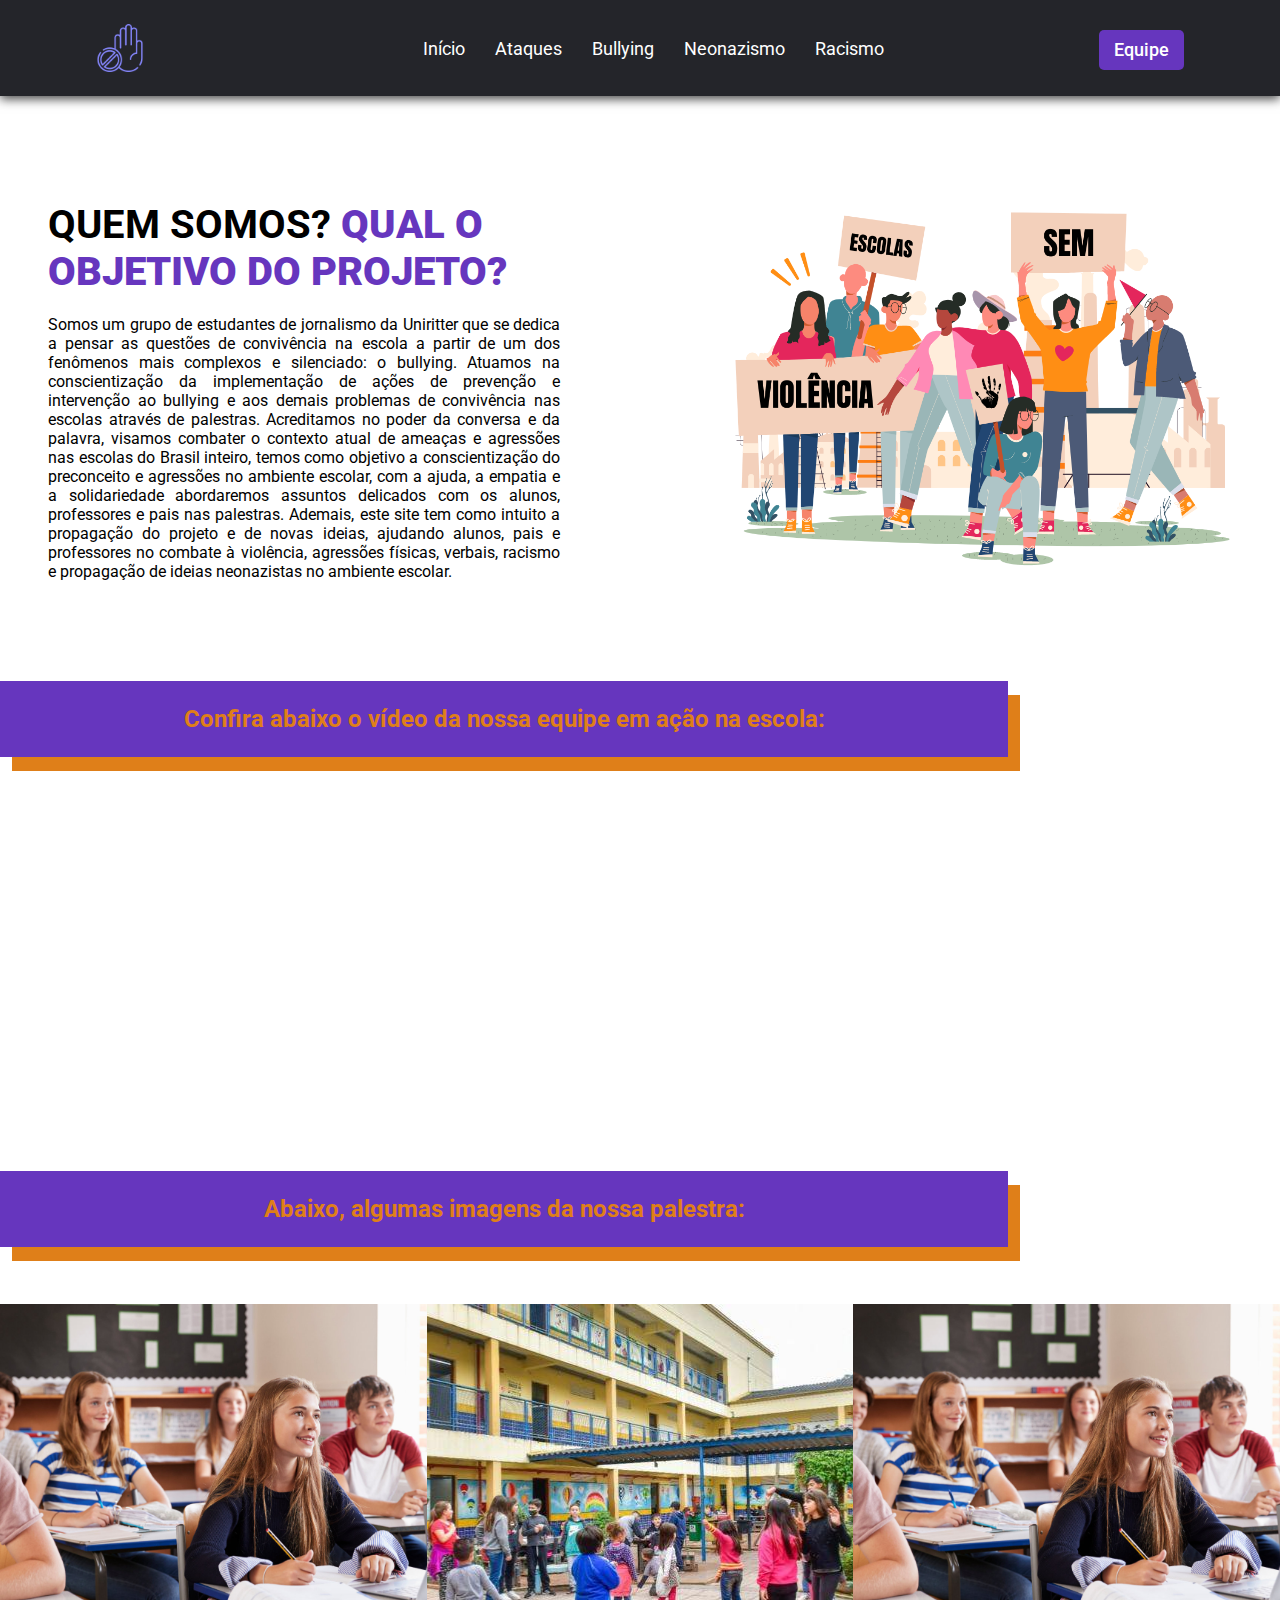
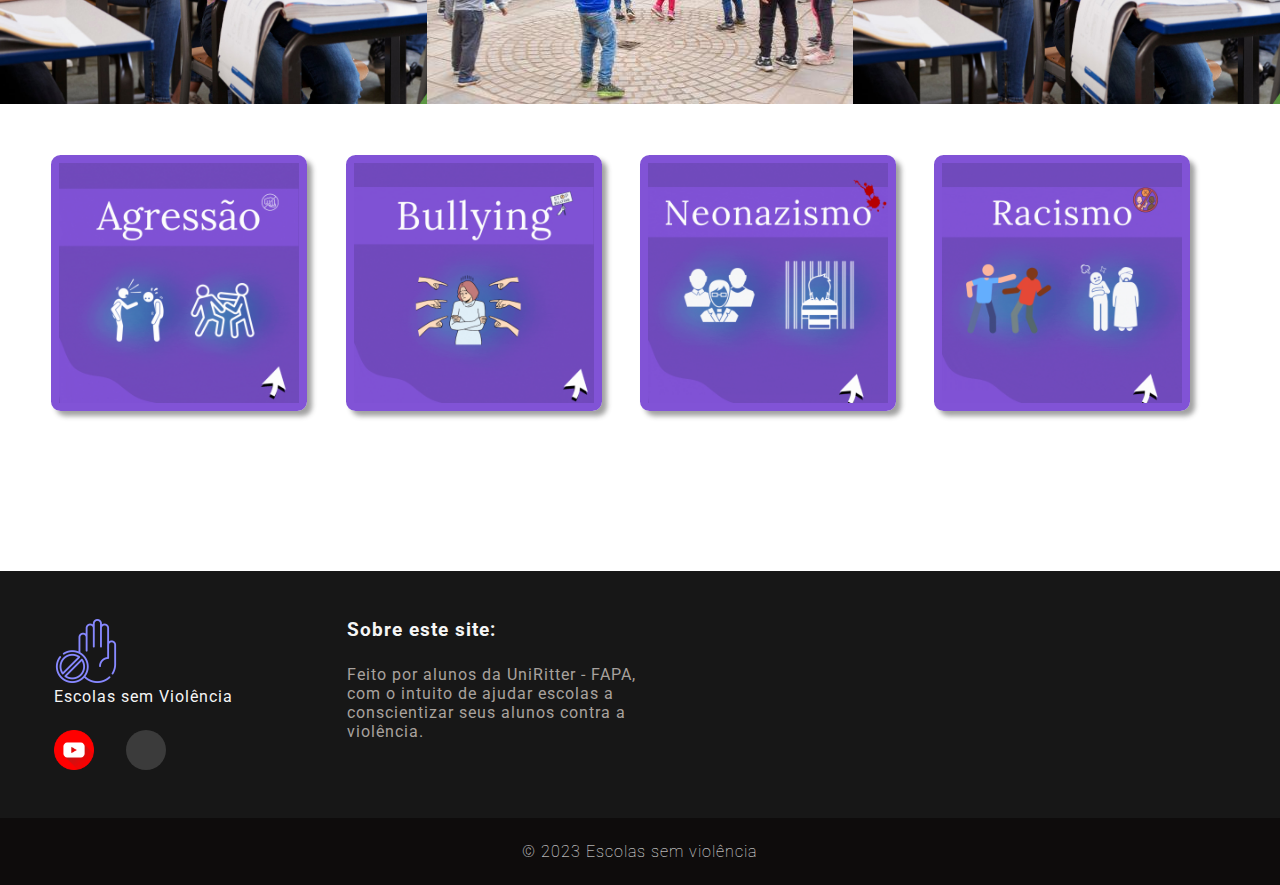
==== index.html @ dd7da3b0 "Add files via upload" ====
<!DOCTYPE html>
<html lang="pt-br">

<head>
    <meta charset="UTF-8">
    <link rel="icon" href="img/iconvc.png">
    <link rel="preconnect" href="https://fonts.googleapis.com">
    <link rel="preconnect" href="https://fonts.gstatic.com" crossorigin>
    <link href="https://fonts.googleapis.com/css2?family=Roboto:wght@500;900&display=swap" rel="stylesheet">
    <link rel="stylesheet" href="https://cdnjs.cloudflare.com/ajax/libs/font-awesome/6.4.0/css/all.min.css"
        integrity="sha512-iecdLmaskl7CVkqkXNQ/ZH/XLlvWZOJyj7Yy7tcenmpD1ypASozpmT/E0iPtmFIB46ZmdtAc9eNBvH0H/ZpiBw=="
        crossorigin="anonymous" referrerpolicy="no-referrer" />
    <link rel="stylesheet" href="style.css">
    <meta http-equiv="X-UA-Compatible" content="IE=edge">
    <meta name="viewport" content="width=device-width, initial-scale=1.0">
    <title>Escolas sem Violência</title>
</head>

<body>

    <header>
        <nav class="nav-bar">
            <div class="logo">
                <img src="img/iconvc.png" alt="logo-pic" class="img-header">
            </div>

            <div class="nav-list">
                <ul>
                    <li class="nav-item">
                        <a href="inicio.html" class="nav-link">Início</a>
                    </li>
                    <li class="nav-item">
                        <a href="ataques.html" class="nav-link">Ataques</a>
                    </li>
                    <li class="nav-item">
                        <a href="bullying.html" class="nav-link">Bullying</a>
                    </li>

                    <li class="nav-item">
                        <a href="neo.html" class="nav-link">Neonazismo</a>
                    </li>

                    <li class="nav-item">
                        <a href="racismo.html" class="nav-link">Racismo</a>
                    </li>
                </ul>
            </div>

            <div class="contato-button">
                <button><a href="equipe.html">Equipe</a></button>
            </div>
        </nav>
    </header>

    <main>
        <div class="text-bx">
            <h1>QUEM SOMOS? <b>QUAL O OBJETIVO DO PROJETO?</b></h1>
            <p>
                Somos um grupo de estudantes de jornalismo da Uniritter que se dedica a pensar as questões de
                convivência na escola a partir de um dos fenômenos mais complexos e silenciado: o bullying. Atuamos na
                conscientização da implementação de ações de prevenção e intervenção ao bullying e aos demais problemas
                de convivência nas escolas através de palestras.
                Acreditamos no poder da conversa e da palavra, visamos combater o contexto atual de ameaças e agressões
                nas escolas do Brasil inteiro, temos como objetivo a conscientização do preconceito e agressões no
                ambiente escolar, com a ajuda, a empatia e a solidariedade abordaremos assuntos delicados com os alunos,
                professores e pais nas palestras. Ademais, este site tem como intuito a propagação do projeto e de novas
                ideias, ajudando alunos, pais e professores no combate à violência, agressões físicas, verbais, racismo
                e propagação de ideias neonazistas no ambiente escolar.
            </p>

        </div>

        <div class="img-bx">
            <img src="img/iniciovc.png">
        </div>

    </main>

    <h2>Confira abaixo o vídeo da nossa equipe em ação na escola:</h2>
    <br><br>

    <iframe width="560" height="315" src="https://www.youtube.com/embed/hWSVHt4BJWE" title="YouTube video player"
        frameborder="0"
        allow="accelerometer; autoplay; clipboard-write; encrypted-media; gyroscope; picture-in-picture; web-share"
        allowfullscreen>
    </iframe>
    <br><br><br><br>

    <h2>Abaixo, algumas imagens da nossa palestra:</h2>
    <br><br><br>

    <div class="galeria">
        <div style="background-image: url('img/mod1.jpg');"></div>
        <div style="background-image: url('img/mod2.jpg');"></div>
        <div style="background-image: url('img/mod1.jpg');"></div>
    </div>
    <br><br>

    <div class="album">
        <a href="agressao.html" class="foto-album">
            <img src="img/agressao.gif" alt="agressao">
        </a>

        <a href="bullying.html" class="foto-album">
            <img src="img/bullying.gif" alt="bullying">
        </a>

        <a href="neo.html" class="foto-album">
            <img src="img/neo.gif" alt="neonazismo">
        </a>

        <a href="racismo.html" class="foto-album">
            <img src="img/racismo.gif" alt="racismo">
        </a>

        <br><br><br><br>

        <footer>
            <div id="footer_content">
                <div id="footer_contacts">
                    <img src="img/iconvc.png" alt="logo" class="img-footer">
                    <p>Escolas sem Violência</p>

                    <div id="footer_social_media">

                        <a href="https://www.youtube.com/@Escolassemviolencia" class="footer-link" id="youtube">
                            <img src="img/youtube.png" alt="youtube">
                        </a>

                        <a href="https://github.com/suedduarte" class="footer-link" id="github">
                            <i class="fa-brands fa-github"></i>
                        </a>

                    </div>

                </div>

                <div id="footer_subscribe">
                    <h3>Sobre este site:</h3>

                    <p>
                        Feito por alunos da UniRitter - FAPA, com o intuito de ajudar escolas a conscientizar seus
                        alunos contra a violência.
                    </p>

                </div>
            </div>

            <div id="footer_copyright">
                &#169
                2023 Escolas sem violência
            </div>
        </footer>


</body>

</html>
---- style.css ----
@charset "utf-8";

*{
    margin: 0;
    padding: 0;
    font-family: 'Roboto', sans-serif;
}

:root{
    --color-primary: #6636be;
    --color-secondary: #df7f19;
    --color-quaternary: #24252a;
    --black: #000000;
}

header{
    background-color: var(--color-quaternary);
    box-shadow: 0px 3px 10px #464646;
}

.nav-bar{
    display: flex;
    justify-content: space-between;
    padding: 1.5rem 6rem;
}

.img-header{
    height: 3rem;
    width: 3rem;
    margin-right: 4rem ;
}

.logo{
    display: flex;
    align-items: center;
}

.nav-list{
    display: flex;
    align-items: center;

}

.nav-list ul{
    display: flex;
    justify-content: center;
    list-style: none;
}

.nav-item{
    margin: 0 15px;
}

.nav-link{
    text-decoration: none;
    font-size: 1.15rem;
    color: #fff;
    font-weight: 400;
    transition: all 0.4s;
}

.nav-link:hover{
    color:var(--color-primary);
}

.contato-button button{
    border: none;
    background-color: var(--color-primary);
    padding: 10px 15px;
    border-radius: 5px;
    margin-top: 7%;
    transition: all 0.4s;
}

.contato-button button:hover{
    background-color: var(--color-secondary);
}

.contato-button button a{
    text-decoration: none;
    color: #fff;
    font-weight: 500;
    font-size: 1.1rem;
}

main{
    margin-top: 5px;
    display: flex;
    align-items: center;
    justify-content: space-between;
}

.text-bx{
    width: 40%;
    margin-left: 3rem;
}

.text-bx h1{
    font-size: 2.5rem;
    text-transform: uppercase; 
}

.text-bx h1 b{
    color: var(--color-primary);
}

.text-bx p{
    color: var(--black);
    font-weight: 400;
    margin-top: 20px;
    justify-content: center;
    text-align: justify;
}

.img-bx{
    width: 45%;
}

.img-bx img{
    width: 100%;
}

iframe{
    padding-left: 23rem;
}

.school{
    margin-left: 10rem;
}

.school img{
    width: 30rem;
    height: 18rem;
    border: solid var(--color-secondary);
    border-radius: 1rem;
}

h2{
    font-size: 1.5rem;
    color: var(--color-secondary);
    text-align: center;
    background-color: #6636be;
    padding: 1.5rem;
    margin-right: 17rem;
    box-shadow: 12px 14px 0px var(--color-secondary);
}

.galeria{
    display: flex;
    height: 25rem;
}

.galeria > div{
    flex: 1;
    background-position: center;
    background-size: cover; 
    background-repeat: no-repeat;
    transition: all .2s cubic-bezier(1 ,1 ,1, 1 );
}

.galeria >div:hover{
    flex: 3;  
}

.album{
    display: flex;
    flex-wrap: wrap;
    justify-content:space-evenly;
    padding: 1vw ;
}

.foto-album img {
    width: 100%;
    height: 100%;
}

.foto-album {
    width:  240px;
    height: 240px ;
    border: 8px solid #8153D6;
    border-radius: 0.6rem;
    box-shadow: 5px 5px 5px #35353577  ;
    
}

.foto-album:hover{
    transform:scale(1.3);
}


footer{
    width: 130%;
    color: #f5f5f5;
    font-family: 'Inter', sans-serif;
    box-sizing: border-box;
    letter-spacing: 1px; 
    margin-top: 10rem;
    margin-left: -0.9rem;
    margin-right: -0.8rem;
    margin-bottom: -4rem;
}

.img-footer{
    height: 4rem;
    width: 4rem;
}

.footer-link{
    text-decoration: none;
}

#footer_content{
    background-color: #171717;
    display: grid; 
    grid-template-columns: repeat(4, 1fr); 
    padding: 3rem 3.5rem;
    
}

#footer_contacts h1{
    margin-bottom: 0.75rem;
}

#footer_social_media{
    display: flex;
    gap: 2rem; 
    margin-top: 1.5rem;
}

#footer_social_media .footer-link{
    display: flex;
    align-items: center;
    justify-content: center;
    height: 2.5rem;
    width: 2.5rem;
    color: #f5f5f5;
    border-radius: 50%;
    transition: all 0.4s;
}

#footer_social_media .footer-link i{
    font-size: 1.25rem;
}

#footer_social_media .footer-link:hover{
    opacity: 0.8;
}

#instagram{
    background: linear-gradient(#7f37c9, #ff2992, #ff9807);
}

#youtube img{
    width: 2.5rem;
    height: 2.5rem;
}

#github{
    background-color: #3b3b3b;
}


#footer_subscribe{
    display: flex;
    flex-direction: column;
    gap: 1.5rem;
}

#footer_subscribe p{
    color: #a8a29e;
}

#footer_copyright{
    display: flex;
    justify-content: center;
    background-color: #0e0c0c;
    font-size: 0.9;
    padding: 1.5rem;
    font-weight: 100;
}
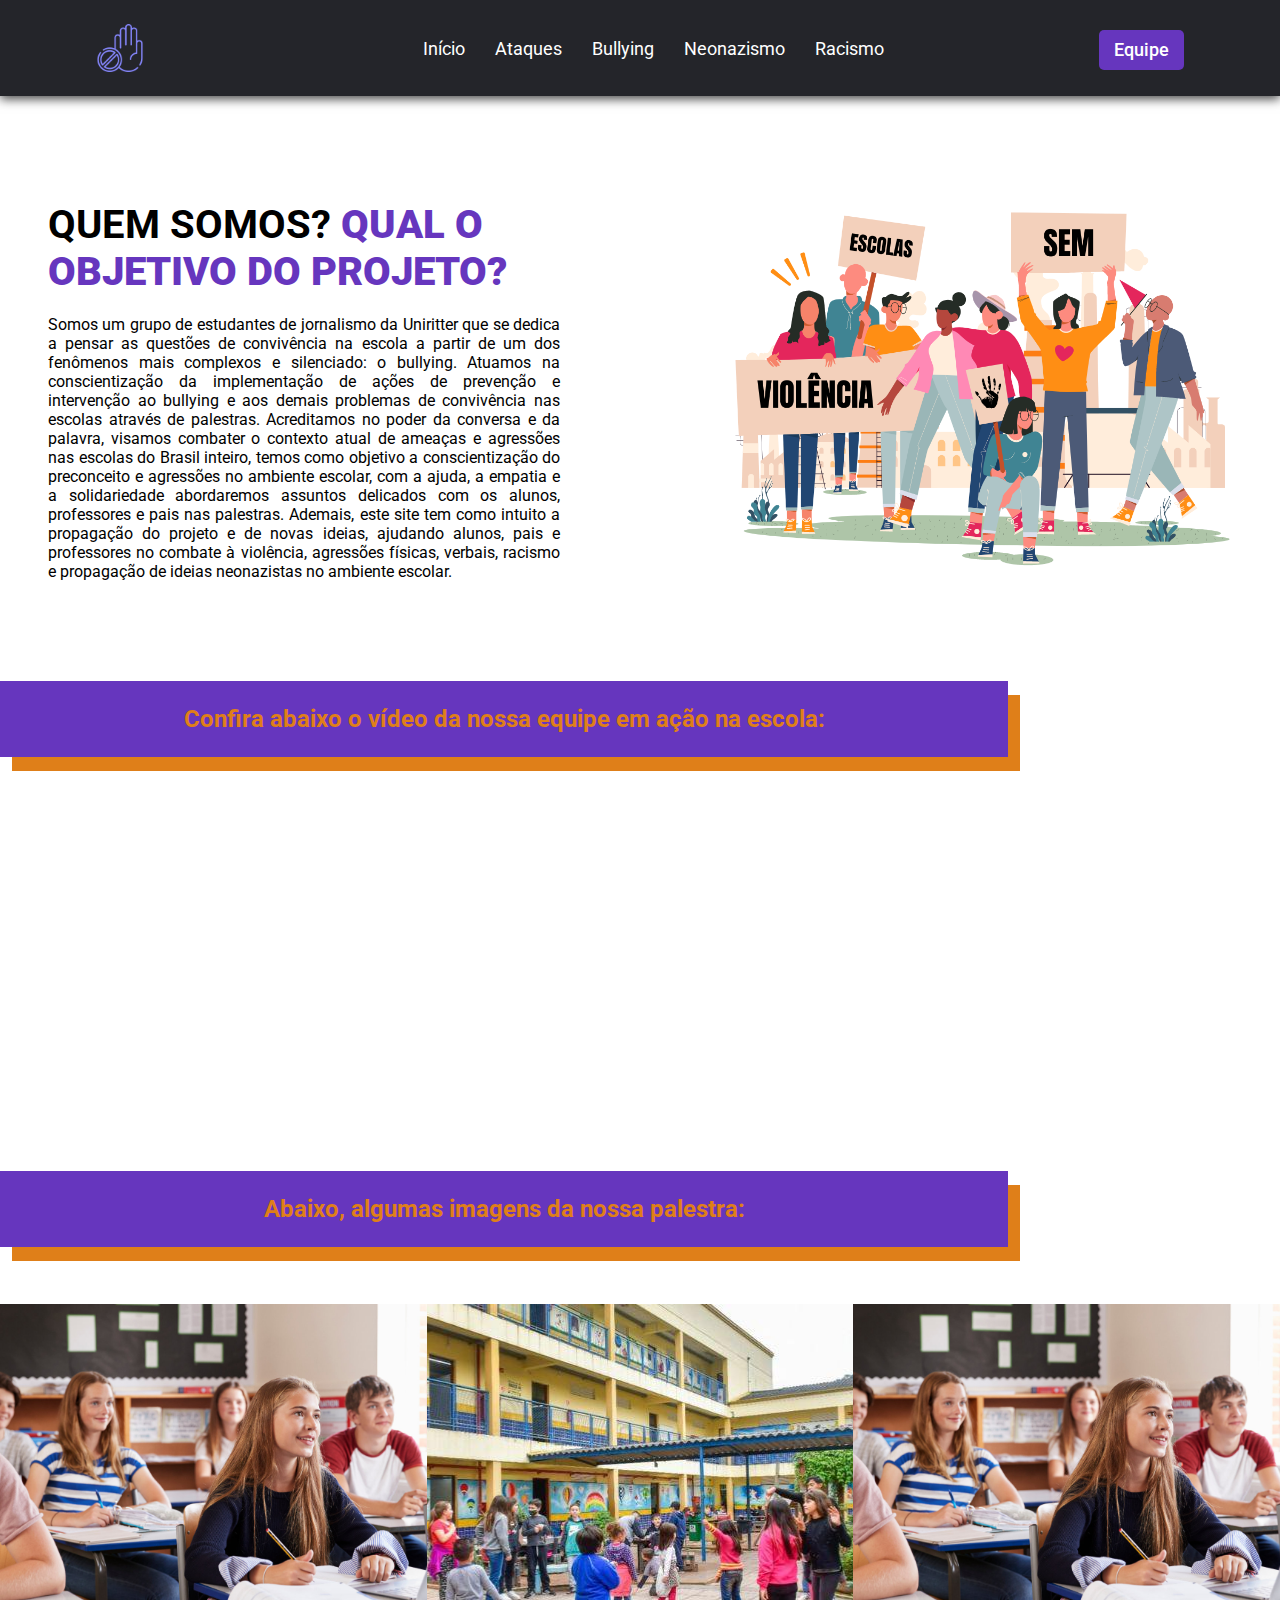
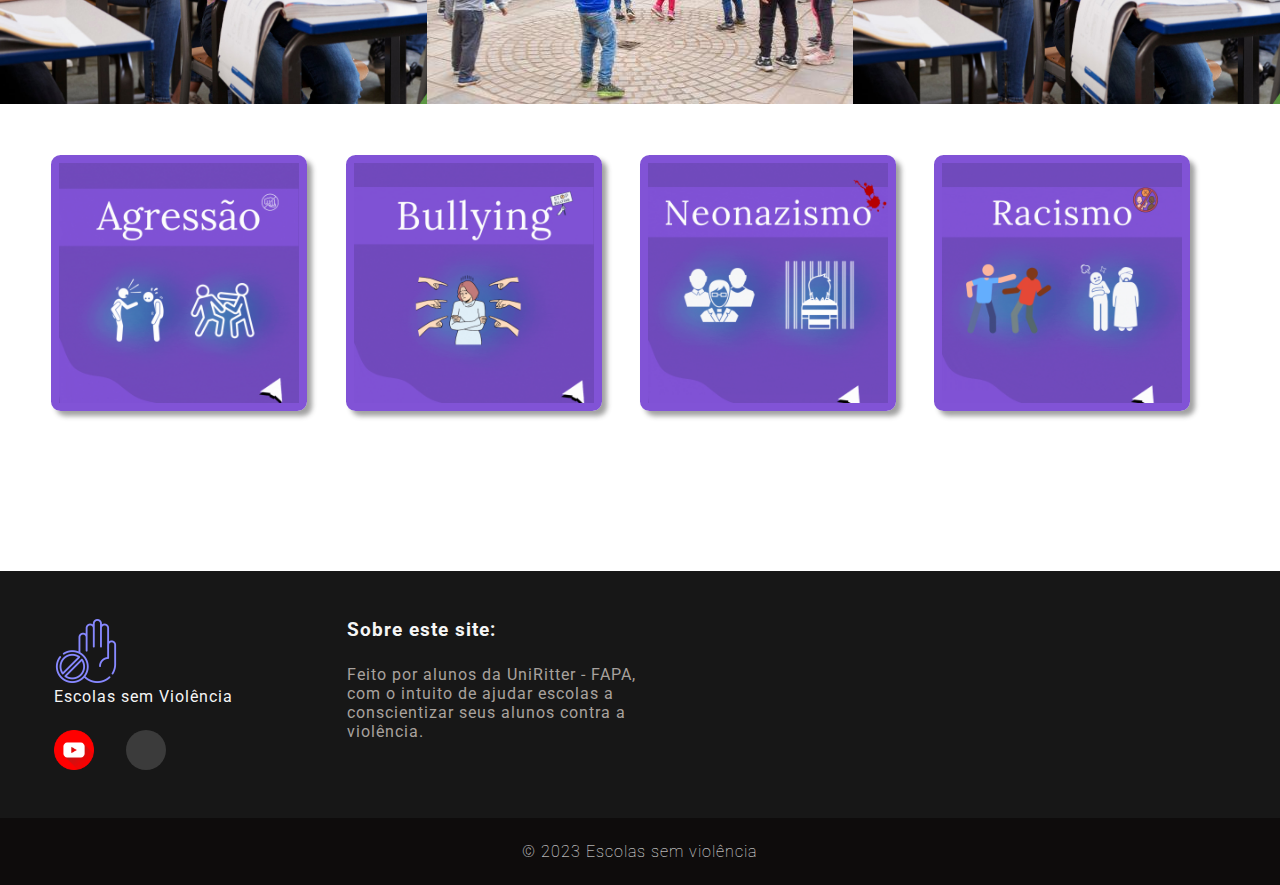
==== commit 38cb6dca: "Update index.html" ====
--- a/index.html
+++ b/index.html
@@ -27,7 +27,7 @@
             <div class="nav-list">
                 <ul>
                     <li class="nav-item">
-                        <a href="inicio.html" class="nav-link">Início</a>
+                        <a href="index.html" class="nav-link">Início</a>
                     </li>
                     <li class="nav-item">
                         <a href="ataques.html" class="nav-link">Ataques</a>
@@ -155,4 +155,4 @@
 
 </body>
 
-</html>+</html>
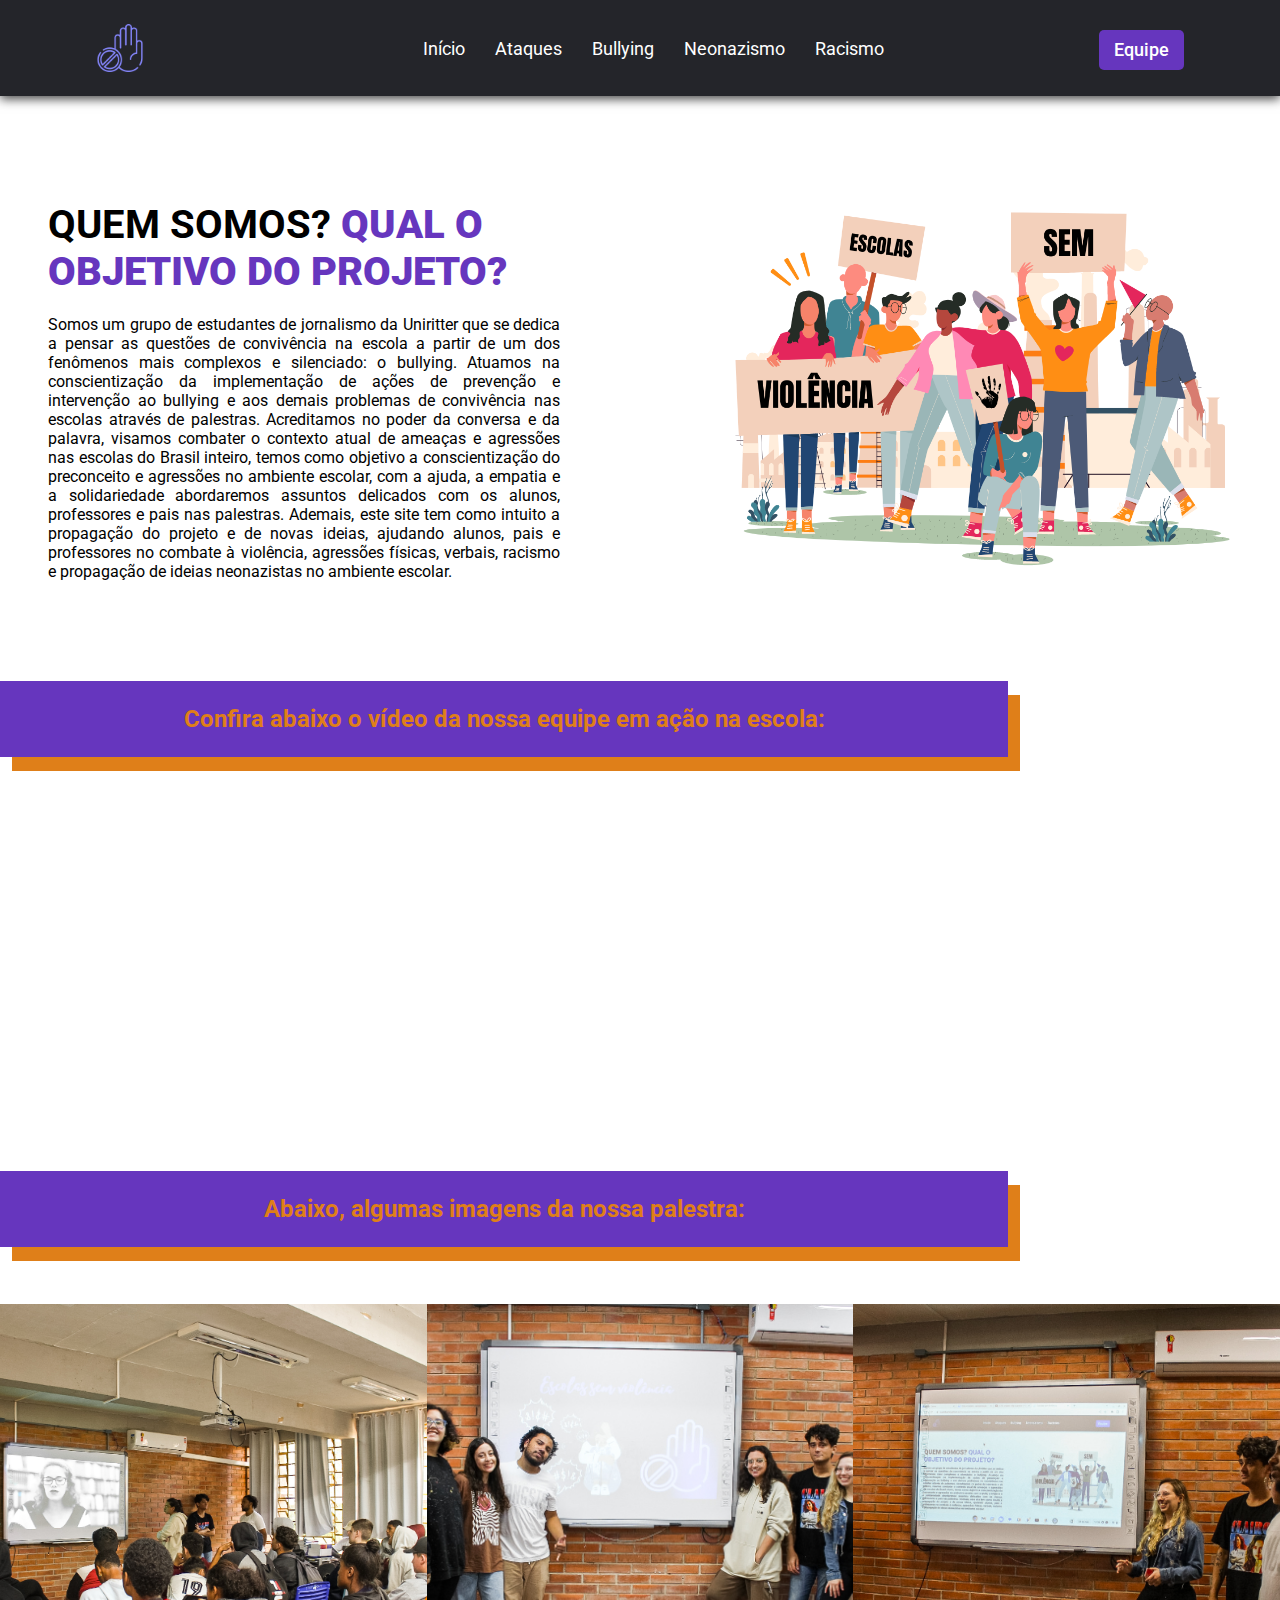
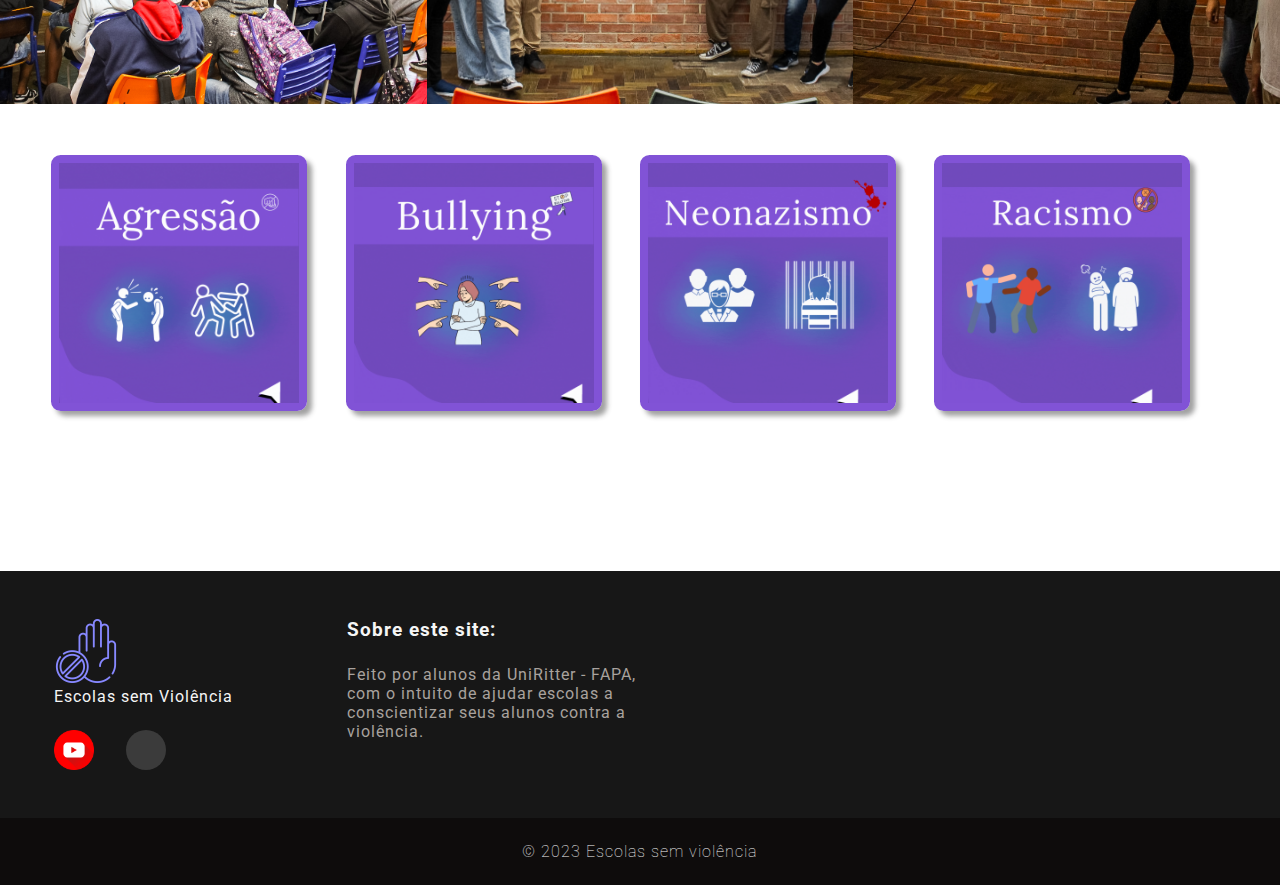
==== commit 1f3c108e: "Update index.html" ====
--- a/index.html
+++ b/index.html
@@ -52,9 +52,9 @@
         </nav>
     </header>
 
-    <main>
+    <main class="container">
         <div class="text-bx">
-            <h1>QUEM SOMOS? <b>QUAL O OBJETIVO DO PROJETO?</b></h1>
+            <h1 class="title">QUEM SOMOS? <b>QUAL O OBJETIVO DO PROJETO?</b></h1>
             <p>
                 Somos um grupo de estudantes de jornalismo da Uniritter que se dedica a pensar as questões de
                 convivência na escola a partir de um dos fenômenos mais complexos e silenciado: o bullying. Atuamos na
@@ -90,9 +90,9 @@
     <br><br><br>
 
     <div class="galeria">
-        <div style="background-image: url('img/mod1.jpg');"></div>
-        <div style="background-image: url('img/mod2.jpg');"></div>
-        <div style="background-image: url('img/mod1.jpg');"></div>
+        <div style="background-image: url('img/palestra1.jpg');"></div>
+        <div style="background-image: url('img/palestra3.jpg');"></div>
+        <div style="background-image: url('img/palestra2.jpg');"></div>
     </div>
     <br><br>
 
@@ -152,7 +152,6 @@
             </div>
         </footer>
 
-
 </body>
 
 </html>
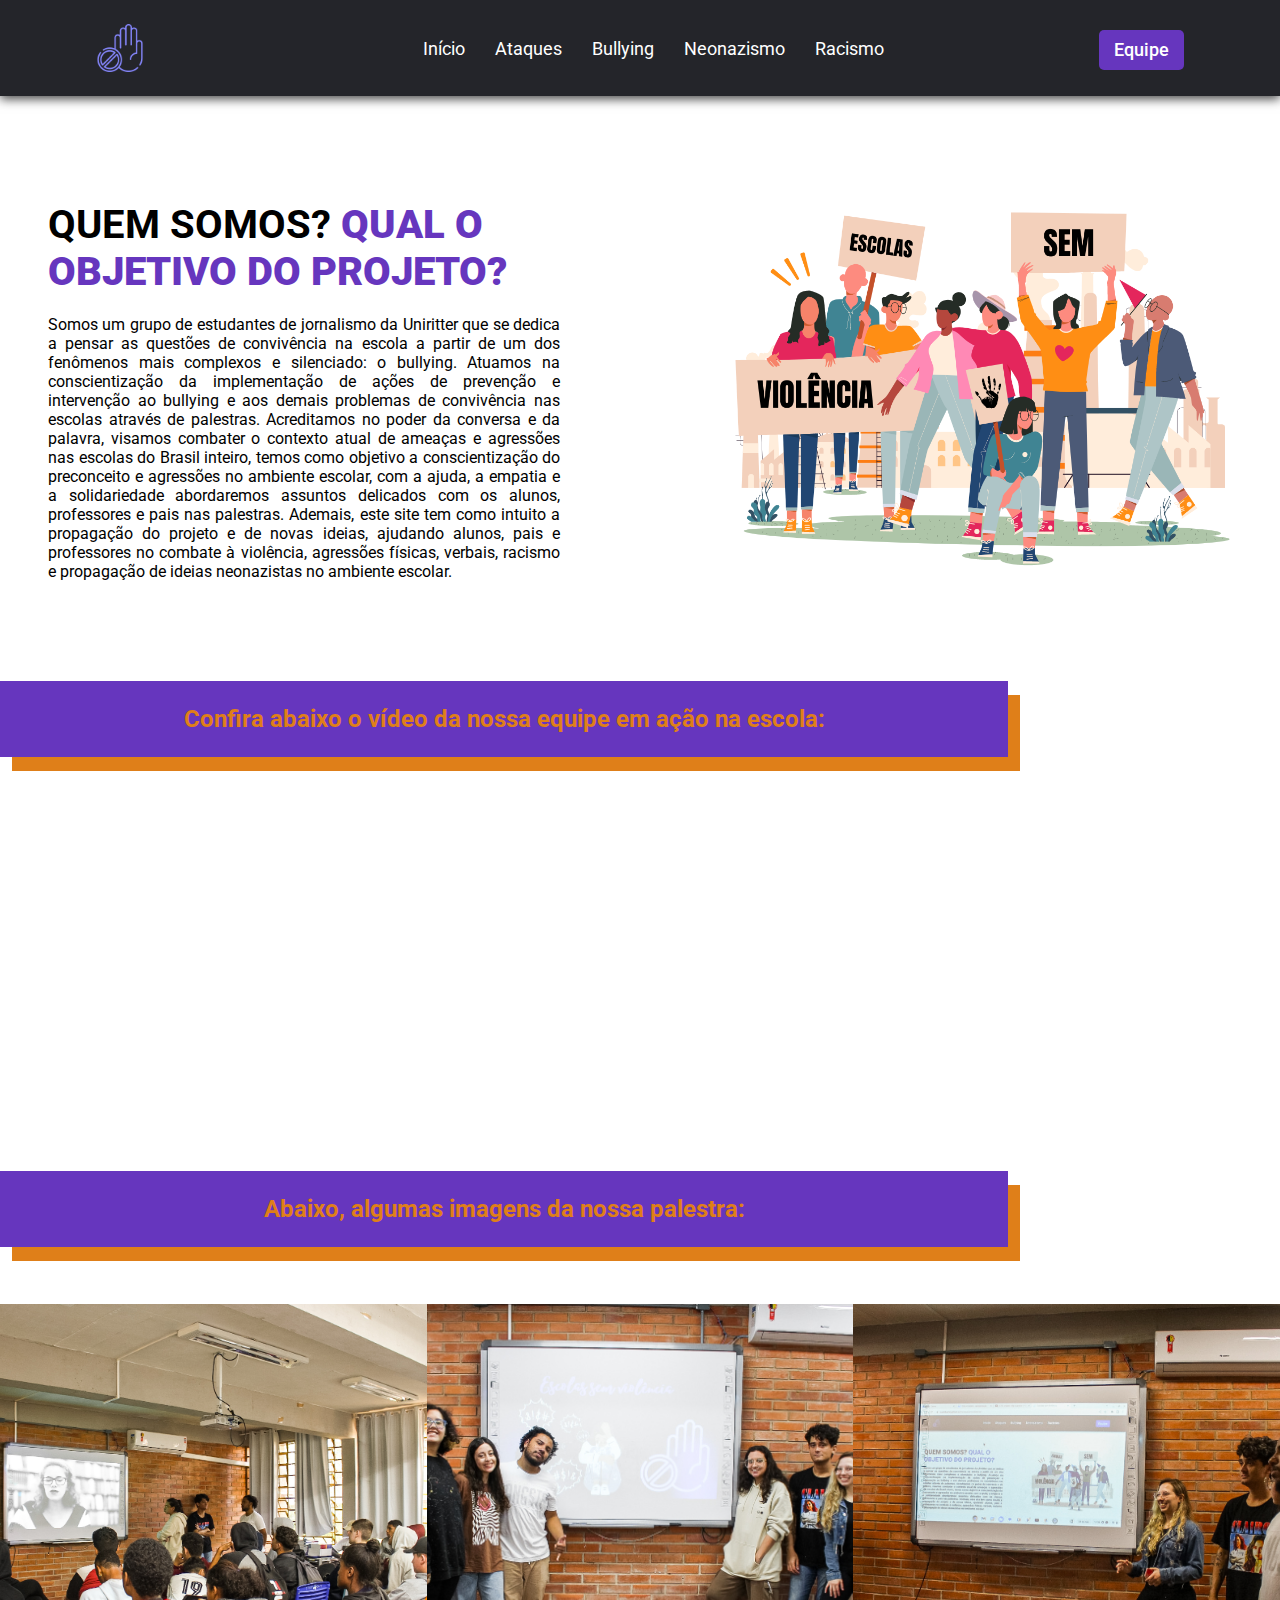
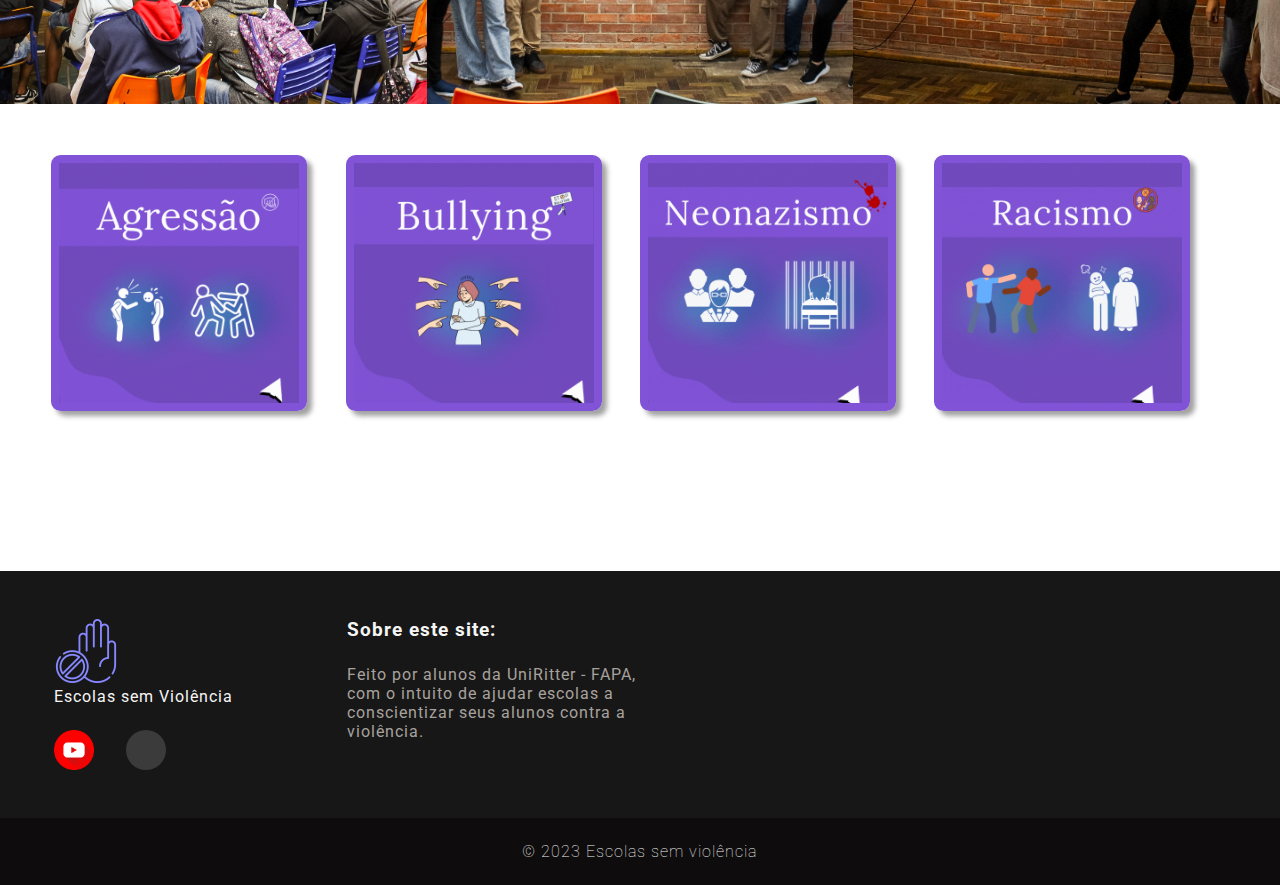
==== commit 7555931c: "Update index.html" ====
--- a/index.html
+++ b/index.html
@@ -79,11 +79,7 @@
     <h2>Confira abaixo o vídeo da nossa equipe em ação na escola:</h2>
     <br><br>
 
-    <iframe width="560" height="315" src="https://www.youtube.com/embed/hWSVHt4BJWE" title="YouTube video player"
-        frameborder="0"
-        allow="accelerometer; autoplay; clipboard-write; encrypted-media; gyroscope; picture-in-picture; web-share"
-        allowfullscreen>
-    </iframe>
+  <iframe width="560" height="315" src="https://www.youtube.com/embed/XCfZ-LzuIno" title="YouTube video player" frameborder="0" allow="accelerometer; autoplay; clipboard-write; encrypted-media; gyroscope; picture-in-picture; web-share" allowfullscreen></iframe>
     <br><br><br><br>
 
     <h2>Abaixo, algumas imagens da nossa palestra:</h2>
--- a/style.css
+++ b/style.css
@@ -259,7 +259,6 @@
     background-color: #3b3b3b;
 }
 
-
 #footer_subscribe{
     display: flex;
     flex-direction: column;
@@ -277,4 +276,69 @@
     font-size: 0.9;
     padding: 1.5rem;
     font-weight: 100;
-}+}
+
+@media (max-width: 768px){
+    .container{
+        display: flex;
+        flex-direction: column;
+    }
+
+    .container .text-bx{
+        margin-left: -28rem;
+        width: 2rem;
+        flex-wrap: wrap;
+    }
+
+    .text-bx .title {
+        text-align: left;
+        width: 25rem;
+        margin-top: 2rem;
+        margin-bottom: .5rem;
+    }
+
+    .text-bx p{
+        width: 30rem;
+        margin: 0;
+    }
+
+    .img-bx{
+        width: 80%;
+    }
+
+    h2{
+        width: 29rem;
+    }
+
+    iframe{
+        padding-left: 1.2rem;
+        width: 30rem;
+    }
+
+    .galeria{
+        width: 33.2rem;
+    }
+
+    .album{
+        flex-direction: column ;
+        gap: 2rem;
+        margin-left: 8rem;
+    }
+
+    footer{
+        width: 33.9rem;
+        margin-left: -9rem;
+        margin-top: -5rem;
+    }
+
+    #footer-content{
+        display: flex;
+        flex-direction: column;
+    }
+
+    #footer_subscribe{
+       margin-left: 2rem;
+       width: 20rem;
+    }
+
+}
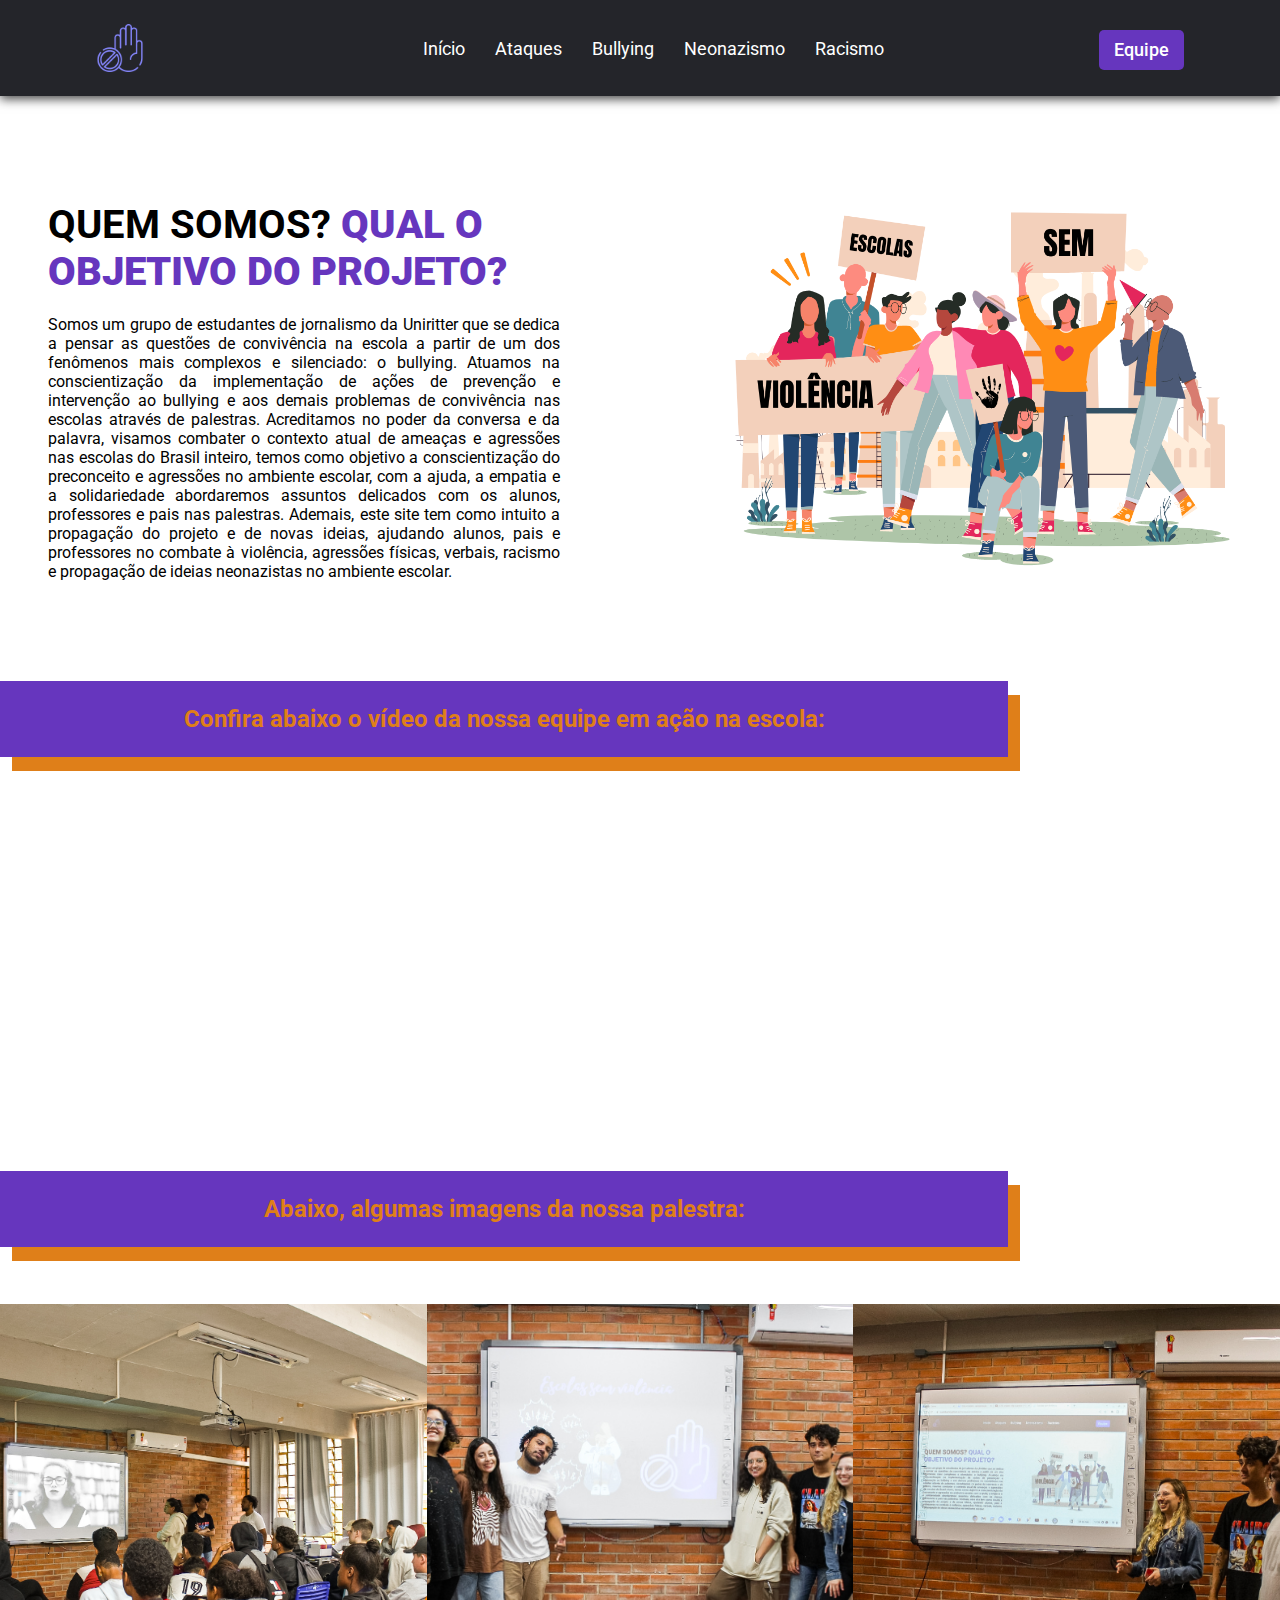
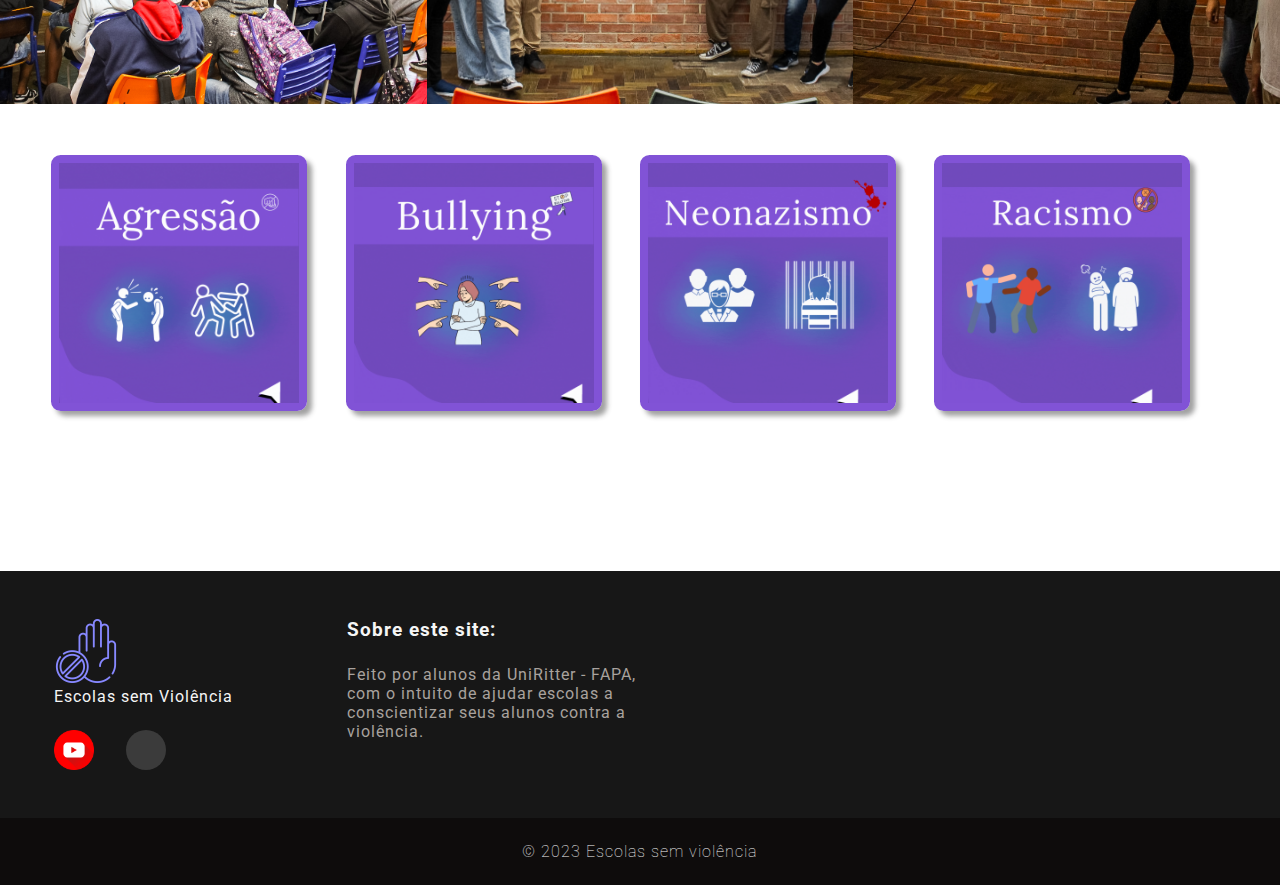
==== commit 55c4a38b: "Update index.html" ====
--- a/index.html
+++ b/index.html
@@ -79,7 +79,7 @@
     <h2>Confira abaixo o vídeo da nossa equipe em ação na escola:</h2>
     <br><br>
 
-  <iframe width="560" height="315" src="https://www.youtube.com/embed/XCfZ-LzuIno" title="YouTube video player" frameborder="0" allow="accelerometer; autoplay; clipboard-write; encrypted-media; gyroscope; picture-in-picture; web-share" allowfullscreen></iframe>
+<iframe width="560" height="315" src="https://www.youtube.com/embed/X4N9gKo0aVc" title="YouTube video player" frameborder="0" allow="accelerometer; autoplay; clipboard-write; encrypted-media; gyroscope; picture-in-picture; web-share" allowfullscreen></iframe>
     <br><br><br><br>
 
     <h2>Abaixo, algumas imagens da nossa palestra:</h2>
